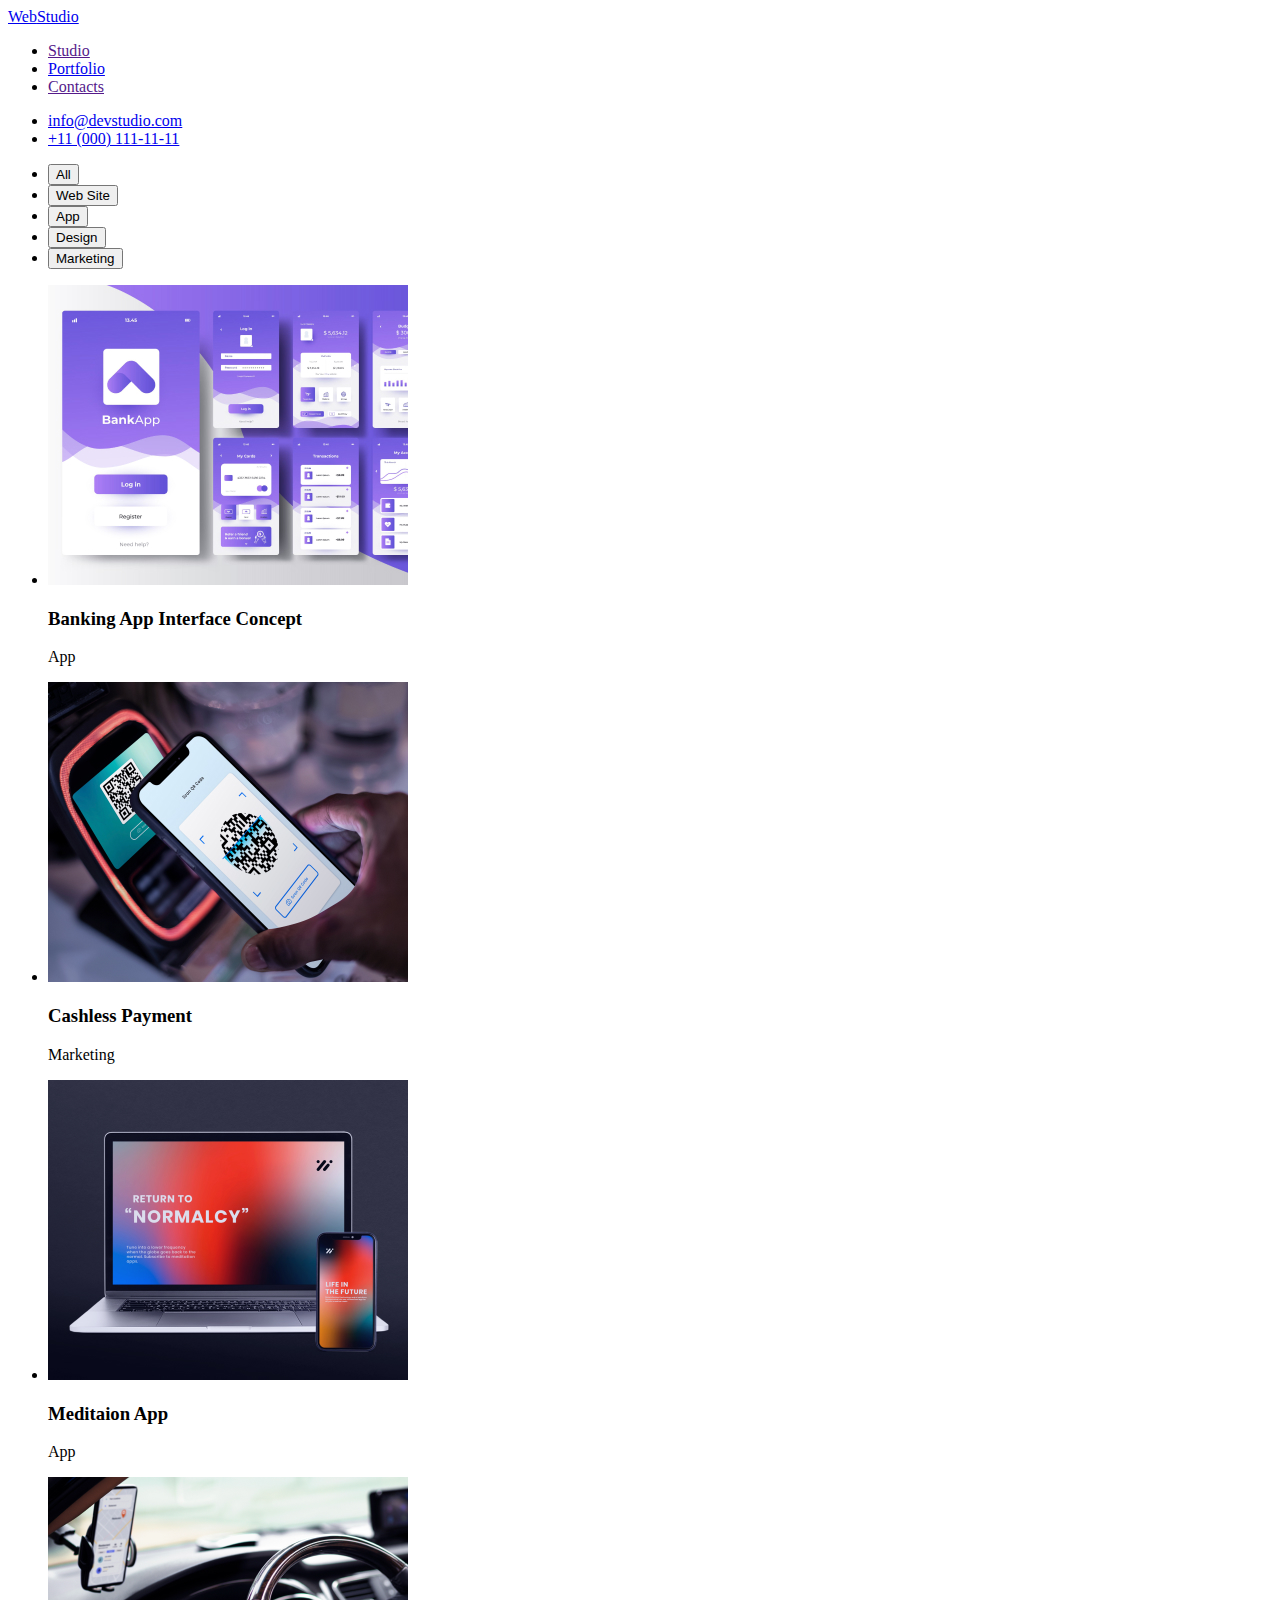
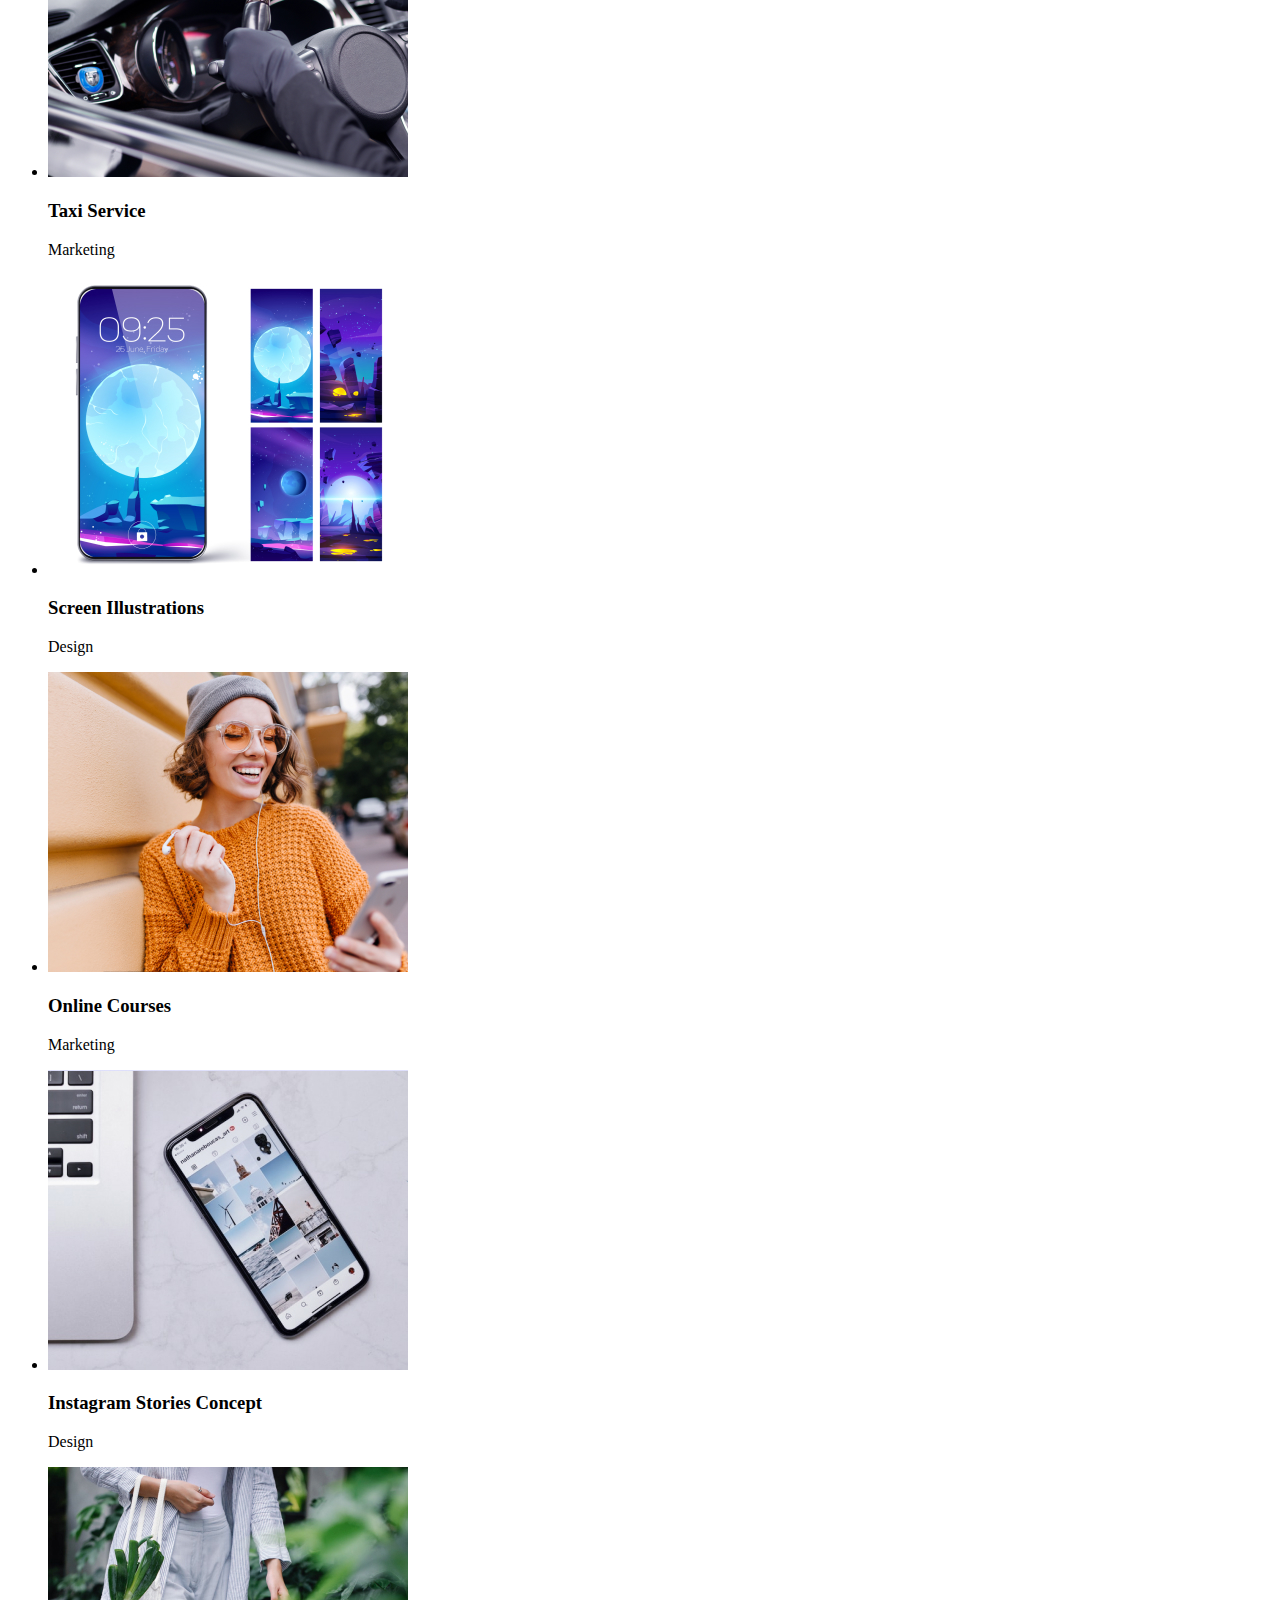
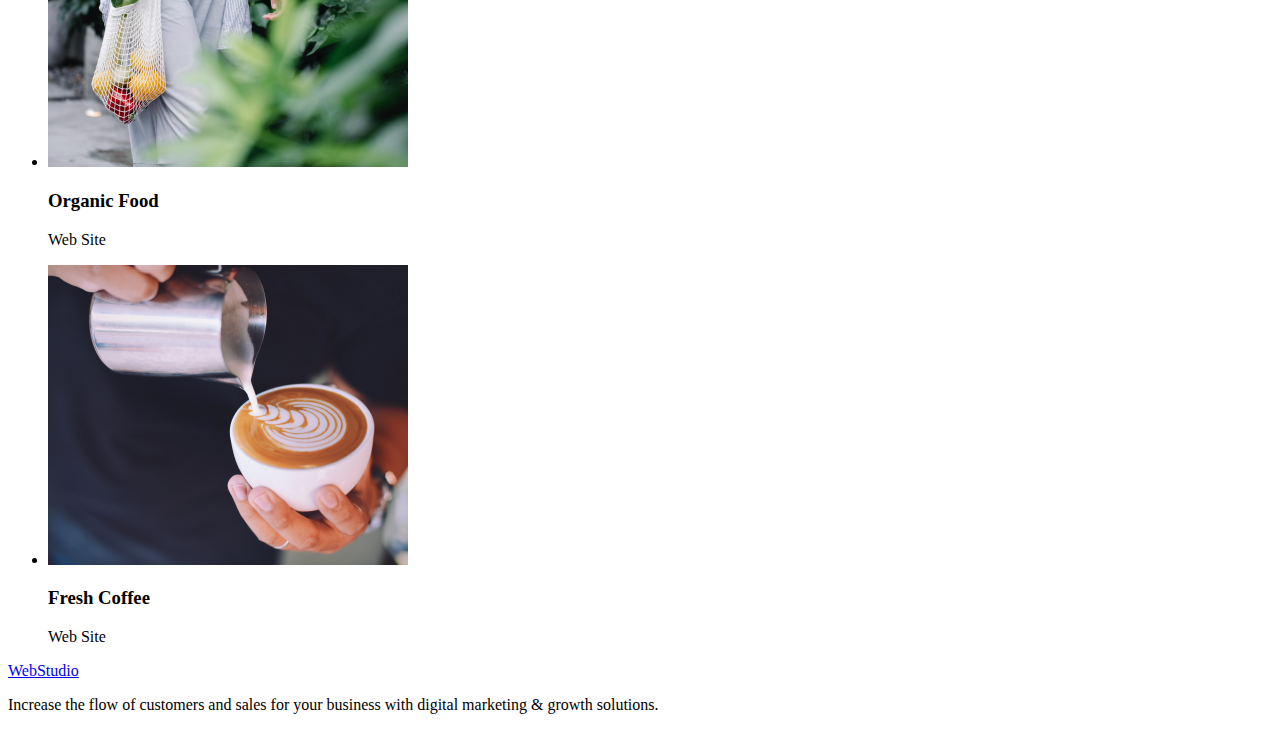
==== portfolio.html @ de846ee4 "1 commit" ====
<!DOCTYPE html>
<html lang="en">
<head>
    <meta charset="UTF-8">
    <meta http-equiv="X-UA-Compatible" content="IE=edge">
    <meta name="viewport" content="width=device-width, initial-scale=1.0">
    <title>Portfolio</title>
</head>
<body>
    <header>
        <nav>
        <a href="./index.html">Web<span>Studio</span></a>
        <ul>
            <li><a href="">Studio</a></li>
            <li><a href="./portfolio.html">Portfolio</a> </li>
            <li><a href="">Contacts</a></li>
        </ul>
        </nav>
        <ul>
        <li><a href="mailto:info@devstudio.com">info@devstudio.com</a></li>
        <li><a href="tel:+110001111111">+11 (000) 111-11-11</a></li>
        </ul> 
    </header>
    <main>
        <ul>
            <li><button type="button">All</button></li>
            <li><button type="button">Web Site</button></li>
            <li><button type="button">App</button></li>
            <li><button type="button">Design</button></li>
            <li><button type="button">Marketing</button></li>
        </ul>
        <ul>
            <li>
                <img src="./images/portfolio/portfolio_1.jpg" alt="Banking App Interface Concept">
                <h3>Banking App Interface Concept</h3>
                <p>App</p>
            </li>
            <li>
                <img src="./images/portfolio/portfolio_2.jpg" alt="Cashless Payment">
                <h3>Cashless Payment</h3>
                <p>Marketing</p>
            </li>
            <li>
                <img src="./images/portfolio/portfolio_3.jpg" alt="Meditaion App">
                <h3>Meditaion App</h3>
                <p>App</p>
            </li>
            <li>
                <img src="./images/portfolio/portfolio_4.jpg" alt="Taxi Service">
                <h3>Taxi Service</h3>
                <p>Marketing</p>
            </li>
            <li>
                <img src="./images/portfolio/portfolio_5.jpg" alt="Screen Illustrations">
                <h3>Screen Illustrations</h3>
                <p>Design</p>
            </li>
            <li>
                <img src="./images/portfolio/portfolio_6.jpg" alt="Online Courses">
                <h3>Online Courses</h3>
                <p>Marketing</p>
            </li>
            <li>
                <img src="./images/portfolio/portfolio_7.jpg" alt="Instagram Stories Concept">
                <h3>Instagram Stories Concept</h3>
                <p>Design</p>
            </li>
            <li>
                <img src="./images/portfolio/portfolio_8.jpg" alt="Organic Food">
                <h3>Organic Food</h3>
                <p>Web Site</p>
            </li>
            <li>
                <img src="./images/portfolio/portfolio_9.jpg" alt="Fresh Coffee">
                <h3>Fresh Coffee</h3>
                <p>Web Site</p>
            </li>
        </ul>
    </main>
    <footer>
        <a href="/index.html">Web<span>Studio</span></a>
        <p>
            Increase the flow of customers and sales for your business with digital
            marketing & growth solutions.
        </p>
    </footer>
</body>
</html>
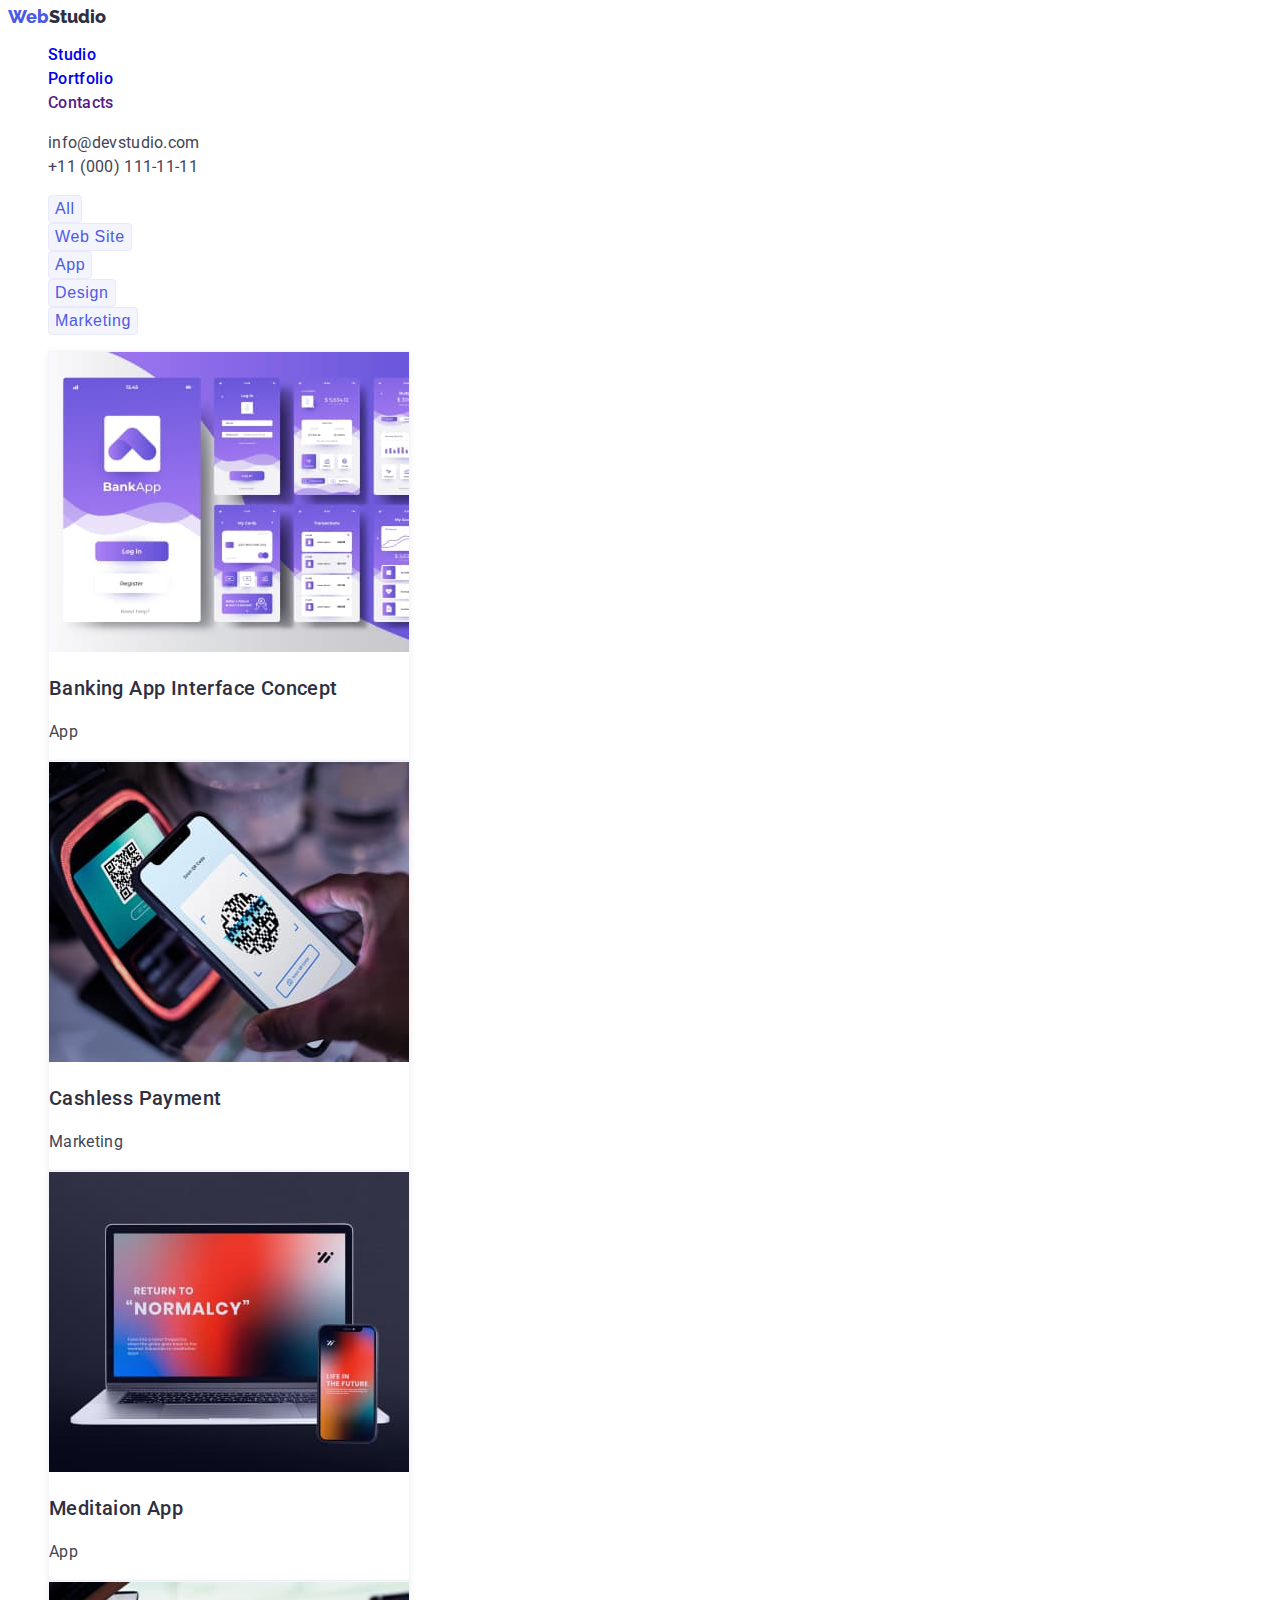
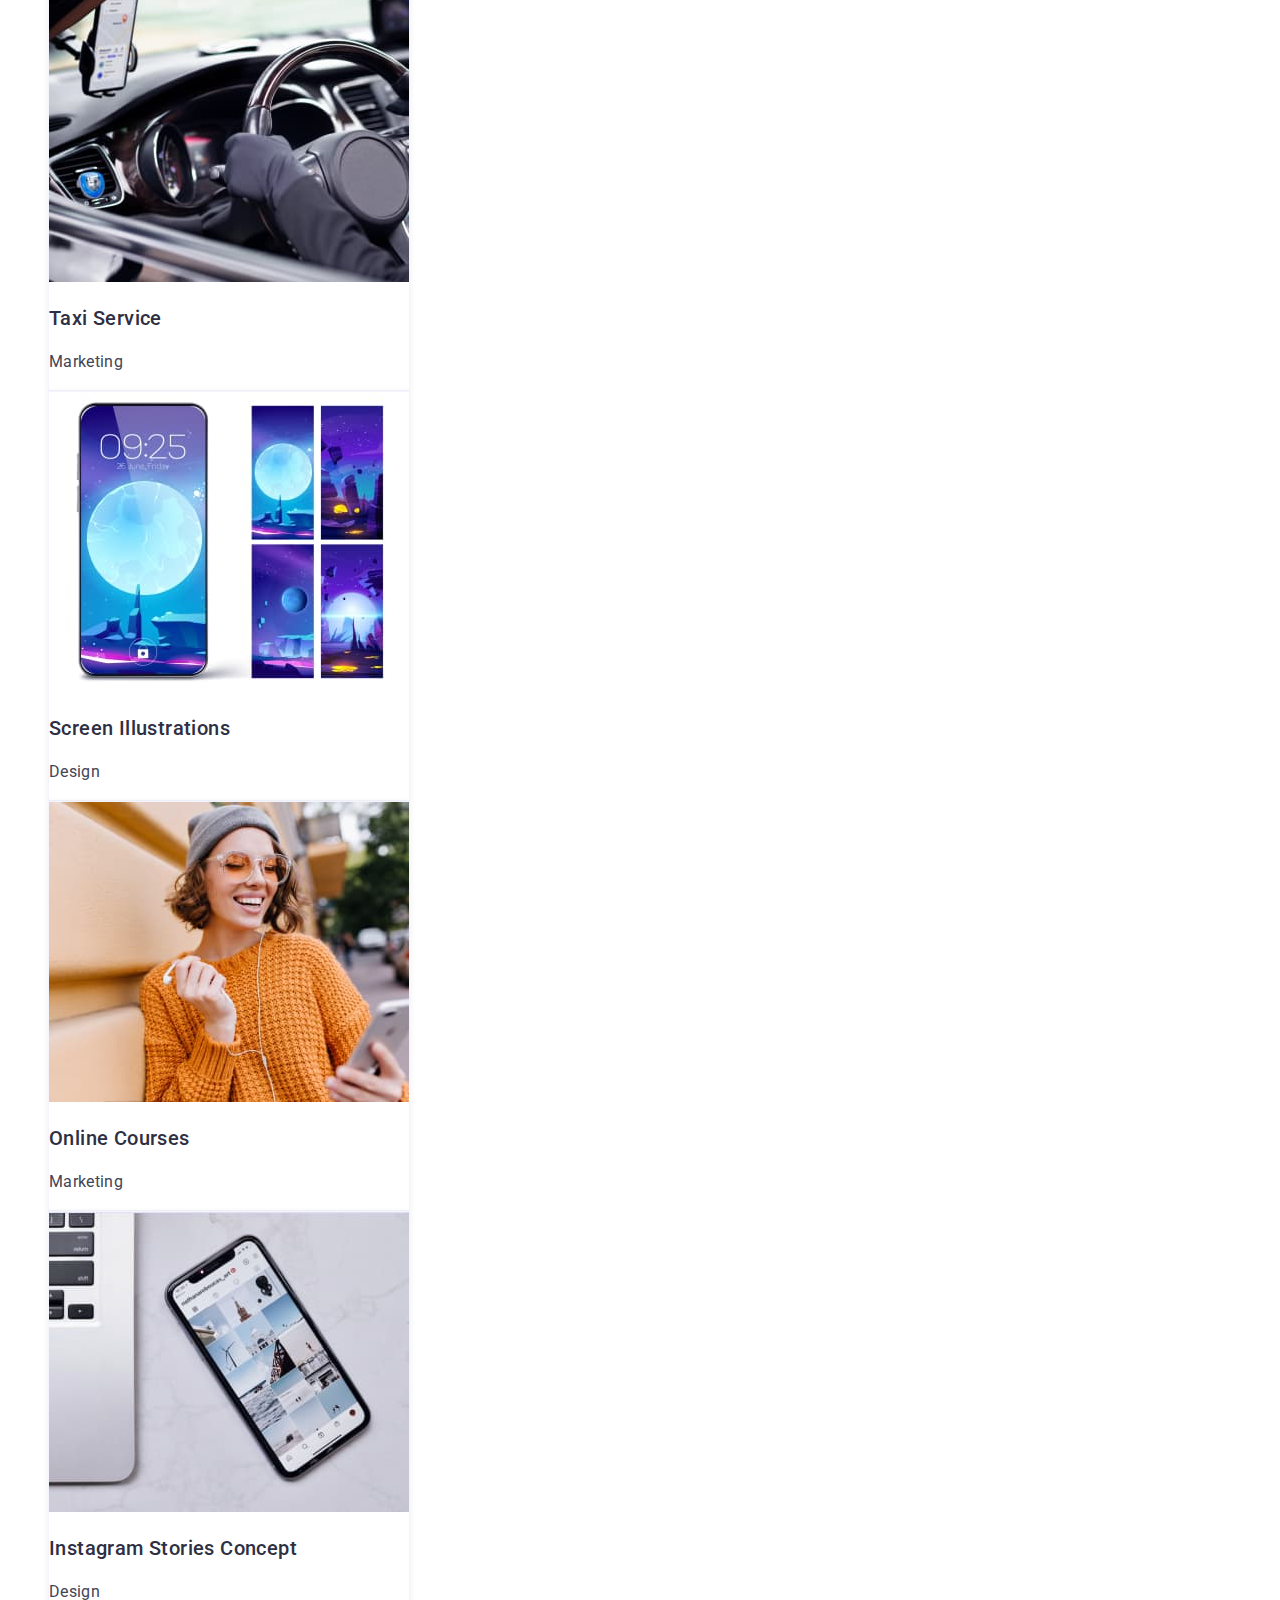
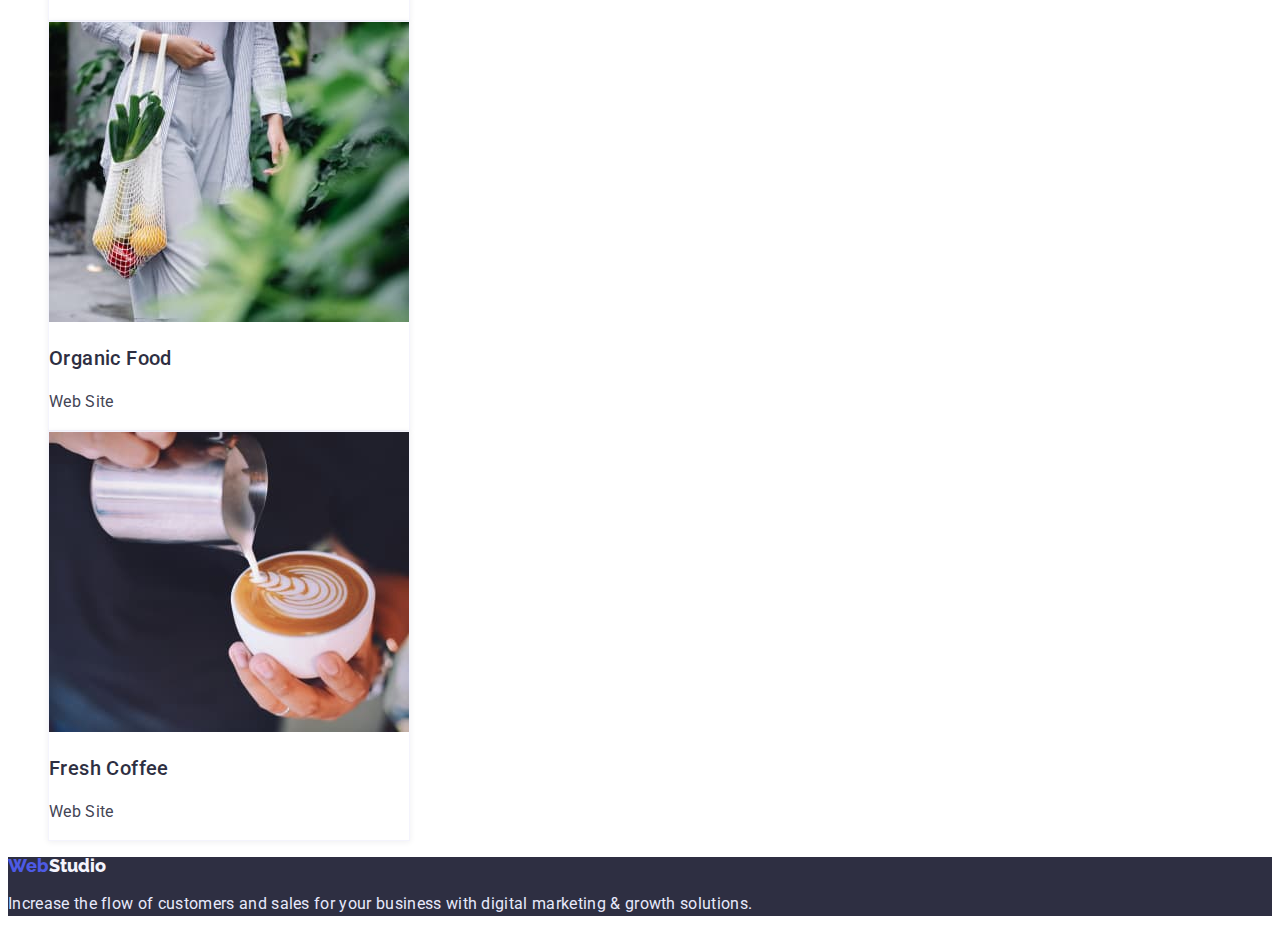
==== commit 01882536: "second commit" ====
--- a/portfolio.html
+++ b/portfolio.html
@@ -1,88 +1,102 @@
 <!DOCTYPE html>
 <html lang="en">
-<head>
-    <meta charset="UTF-8">
-    <meta http-equiv="X-UA-Compatible" content="IE=edge">
-    <meta name="viewport" content="width=device-width, initial-scale=1.0">
+  <head>
+    <meta charset="UTF-8" />
+    <meta http-equiv="X-UA-Compatible" content="IE=edge" />
+    <meta name="viewport" content="width=device-width, initial-scale=1.0" />
     <title>Portfolio</title>
-</head>
-<body>
+    <link rel="stylesheet" href="./css/styles.css" />
+    <link rel="preconnect" href="https://fonts.googleapis.com" />
+    <link rel="preconnect" href="https://fonts.gstatic.com" crossorigin />
+    <link href="https://fonts.googleapis.com/css2?family=Raleway:wght@800&family=Roboto:wght@400;500&display=swap" rel="stylesheet"/>
+  </head>
+  <body>
     <header>
-        <nav>
-        <a href="./index.html">Web<span>Studio</span></a>
-        <ul>
-            <li><a href="">Studio</a></li>
-            <li><a href="./portfolio.html">Portfolio</a> </li>
-            <li><a href="">Contacts</a></li>
+      <nav>
+        <a href="./index.html" class="logo-1 link">Web<span class="logo-2">Studio</span></a>
+        <ul class="list">
+          <li><a href="./index.html" class="header-link link">Studio</a></li>
+          <li>
+            <a href="./portfolio.html" class="header-link link">Portfolio</a>
+          </li>
+          <li><a href="" class="header-link link">Contacts</a></li>
         </ul>
-        </nav>
-        <ul>
-        <li><a href="mailto:info@devstudio.com">info@devstudio.com</a></li>
-        <li><a href="tel:+110001111111">+11 (000) 111-11-11</a></li>
-        </ul> 
+      </nav>
+      <ul class="list">
+        <li>
+          <a href="mailto:info@devstudio.com" class="header-contacts link"
+            >info@devstudio.com</a
+          >
+        </li>
+        <li>
+          <a href="tel:+110001111111" class="header-contacts link"
+            >+11 (000) 111-11-11</a
+          >
+        </li>
+      </ul>
     </header>
     <main>
-        <ul>
-            <li><button type="button">All</button></li>
-            <li><button type="button">Web Site</button></li>
-            <li><button type="button">App</button></li>
-            <li><button type="button">Design</button></li>
-            <li><button type="button">Marketing</button></li>
-        </ul>
-        <ul>
-            <li>
-                <img src="./images/portfolio/portfolio_1.jpg" alt="Banking App Interface Concept">
-                <h3>Banking App Interface Concept</h3>
-                <p>App</p>
-            </li>
-            <li>
-                <img src="./images/portfolio/portfolio_2.jpg" alt="Cashless Payment">
-                <h3>Cashless Payment</h3>
-                <p>Marketing</p>
-            </li>
-            <li>
-                <img src="./images/portfolio/portfolio_3.jpg" alt="Meditaion App">
-                <h3>Meditaion App</h3>
-                <p>App</p>
-            </li>
-            <li>
-                <img src="./images/portfolio/portfolio_4.jpg" alt="Taxi Service">
-                <h3>Taxi Service</h3>
-                <p>Marketing</p>
-            </li>
-            <li>
-                <img src="./images/portfolio/portfolio_5.jpg" alt="Screen Illustrations">
-                <h3>Screen Illustrations</h3>
-                <p>Design</p>
-            </li>
-            <li>
-                <img src="./images/portfolio/portfolio_6.jpg" alt="Online Courses">
-                <h3>Online Courses</h3>
-                <p>Marketing</p>
-            </li>
-            <li>
-                <img src="./images/portfolio/portfolio_7.jpg" alt="Instagram Stories Concept">
-                <h3>Instagram Stories Concept</h3>
-                <p>Design</p>
-            </li>
-            <li>
-                <img src="./images/portfolio/portfolio_8.jpg" alt="Organic Food">
-                <h3>Organic Food</h3>
-                <p>Web Site</p>
-            </li>
-            <li>
-                <img src="./images/portfolio/portfolio_9.jpg" alt="Fresh Coffee">
-                <h3>Fresh Coffee</h3>
-                <p>Web Site</p>
-            </li>
-        </ul>
+      <ul class="list">
+        <li><button type="button" class="filter">All</button></li>
+        <li><button type="button" class="filter">Web Site</button></li>
+        <li><button type="button" class="filter">App</button></li>
+        <li><button type="button" class="filter">Design</button></li>
+        <li><button type="button" class="filter">Marketing</button></li>
+      </ul>
+      <ul class="list">
+        <li class="project">
+          <img src="./images/portfolio/portfolio_1.jpg" alt="Banking App Interface Concept" width="360"/>
+          <h3 class="project-name">Banking App Interface Concept</h3>
+          <p class="project-type">App</p>
+        </li>
+        <li class="project">
+          <img src="./images/portfolio/portfolio_2.jpg" alt="Cashless Payment" width="360"/>
+          <h3 class="project-name">Cashless Payment</h3>
+          <p class="project-type">Marketing</p>
+        </li>
+        <li class="project">
+          <img src="./images/portfolio/portfolio_3.jpg" alt="Meditaion App" width="360"/>
+          <h3 class="project-name">Meditaion App</h3>
+          <p class="project-type">App</p>
+        </li>
+        <li class="project">
+          <img src="./images/portfolio/portfolio_4.jpg" alt="Taxi Service" width="360"/>
+          <h3 class="project-name">Taxi Service</h3>
+          <p class="project-type">Marketing</p>
+        </li>
+        <li class="project">
+          <img src="./images/portfolio/portfolio_5.jpg" alt="Screen Illustrations" width="360"/>
+          <h3 class="project-name">Screen Illustrations</h3>
+          <p class="project-type">Design</p>
+        </li>
+        <li class="project">
+          <img src="./images/portfolio/portfolio_6.jpg" alt="Online Courses" width="360"/>
+          <h3 class="project-name">Online Courses</h3>
+          <p class="project-type">Marketing</p>
+        </li>
+        <li class="project">
+          <img src="./images/portfolio/portfolio_7.jpg" alt="Instagram Stories Concept" width="360"/>
+          <h3 class="project-name">Instagram Stories Concept</h3>
+          <p class="project-type">Design</p>
+        </li>
+        <li class="project">
+          <img src="./images/portfolio/portfolio_8.jpg" alt="Organic Food" width="360"/>
+          <h3 class="project-name">Organic Food</h3>
+          <p class="project-type">Web Site</p>
+        </li>
+        <li class="project">
+          <img src="./images/portfolio/portfolio_9.jpg" alt="Fresh Coffee" width="360"/>
+          <h3 class="project-name">Fresh Coffee</h3>
+          <p class="project-type">Web Site</p>
+        </li>
+      </ul>
     </main>
-    <footer>
-        <a href="/index.html">Web<span>Studio</span></a>
-        <p>
-            Increase the flow of customers and sales for your business with digital
-            marketing & growth solutions.
-        </p>
+    <footer class="footer">
+      <a href="./index.html" class="logo-1 link">Web<span class="logo-3">Studio</span></a>
+      <p class="footer-text">
+        Increase the flow of customers and sales for your business with digital
+        marketing & growth solutions.
+      </p>
     </footer>
-</body>
+  </body>
 </html>--- a/css/styles.css
+++ b/css/styles.css
@@ -0,0 +1,211 @@
+body{
+    font-family: 'Roboto', sans-serif;
+    font-size: 16px;
+    color: #434455;
+}
+:root{
+    --color-iris:#4D5AE5;
+    --color-navy-blue:#2E2F42;
+    --color-green:#31D0AA;
+    --color-slate:#434455;
+    --color-light-slate:#8E8F99;
+    --color-cornflower:#E7E9FC;
+    --color-cloud:#F4F4FD;
+}
+.list{
+    list-style: none;
+}
+.link{
+    text-decoration: none;
+}
+.visually-hidden {
+    position: absolute;
+    width: 1px;
+    height: 1px;
+    margin: -1px;
+    border: 0;
+    padding: 0;
+    
+    white-space: nowrap;
+    clip-path: inset(100%);
+    clip: rect(0 0 0 0);
+    overflow: hidden;
+}
+/*---------------   NAVIGATION  ----------------- */
+.logo-1{
+    font-family: 'Raleway', sans-serif;
+    color: var(--color-iris);
+    font-weight: 800;
+    font-size: 18px;
+    line-height: 1.17px;
+}
+.logo-2{
+    font-family: 'Raleway', sans-serif;
+    color: var(--color-navy-blue);
+    font-weight: 800;
+    font-size: 18px;
+    line-height: 1.17px;
+}
+.header-link{
+    font-weight: 500;
+    font-size: 16px;
+    line-height: 1.5;
+    letter-spacing: 0.02em;
+}
+.header-link:hover {
+    color:var(--color-slate)
+}
+.header-link:focus {
+    color: var(--color-iris);
+}
+.header-contacts{
+    font-weight: 400;
+    color: var(--color-slate);
+    font-size: 16px;
+    line-height: 1.5;
+    letter-spacing: 0.02em;
+}
+/*---------------   MAIN  ----------------- */
+.main-section{
+    background-color: var(--color-navy-blue);
+}
+.main-title{
+    color: #ffffff;
+    font-weight: 500;
+    font-size: 56px;
+    line-height: 1.07;
+    letter-spacing: 0.02em;
+    text-align: center;
+}
+.main-btn{
+    font-family:inherit;
+    font-weight: 500;
+    font-size: 16px;
+    line-height: 1.19p;
+    letter-spacing: 0.04em;
+    color: #FFFFFF;
+    background-color: var(--color-iris);
+    box-shadow: 0px 4px 4px rgba(0, 0, 0, 0.15);
+}
+.main-btn:hover{
+    box-shadow: 0px 1px 6px rgba(46, 47, 66, 0.08), 0px 1px 1px rgba(46, 47, 66, 0.16), 0px 2px 1px rgba(46, 47, 66, 0.08);
+}
+.main-btn:focus{
+    background: #404BBF;
+}
+
+/*---------------   SKILLS  ----------------- */
+.skill{
+    font-weight: 500;
+    font-size: 20px;
+    line-height: 1.2;
+    color: var(--color-navy-blue);
+    letter-spacing: 0.02em;
+}
+.about-skill{
+    font-size: 16px;
+    line-height: 1.5;
+    letter-spacing: 0.02em;
+    color: var(--color-slate);
+}
+/*---------------   ABOUT OUR WORK  ----------------- */
+.about-our-work{
+    font-weight: 500;
+    font-size: 36px;
+    line-height: 1.11;
+    text-align: center;
+    letter-spacing: 0.02em;
+    text-transform: capitalize;
+    color:var(--color-navy-blue);
+}
+/*---------------   OUR TEAM  ----------------- */
+.our-team-section{
+    background-color: var(--color-cloud);
+}
+.team-title{
+    font-weight: 500;
+    font-size: 36px;
+    line-height: 1.11;
+    text-align: center;
+    letter-spacing: 0.02em;
+    text-transform: capitalize;
+    color:var(--color-navy-blue);
+}
+.user {
+    background-color: #FFFFFF;
+    width: 260px;
+}
+.name-user {
+    font-weight: 500;
+    font-size: 20px;
+    line-height: 1.2;
+    color: var(--color-navy-blue);
+    letter-spacing: 0.02em;
+}
+.user-work {
+    font-size: 16px;
+    line-height: 1.5;
+    letter-spacing: 0.02em;
+    color: var(--color-slate);
+}
+/*---------------   FOOTER  ----------------- */
+.logo-3{
+    font-family: 'Raleway', sans-serif;
+    color: var(--color-cloud);
+    font-weight: 800;
+    font-size: 18px;
+    line-height: 1.17px;
+}
+.footer {
+    background-color: var(--color-navy-blue);
+}
+.footer-text {
+    font-size: 16px;
+    line-height: 1.5;
+    letter-spacing: 0.02em;
+    color: var(--color-cornflower);
+}
+/*---------------   PORTFOLIO  ----------------- */
+.filter{
+    font-weight: 500;
+    font-size: 16px;
+    line-height: 1.5;
+    align-items: center;
+    text-align: center;
+    letter-spacing: 0.04em;
+    color: var(--color-iris);
+    background:var(--color-cloud);
+    border: 1px solid var(--color-cornflower);
+    border-radius: 4px;
+}
+.filter:focus{
+    font-weight: 500;
+    font-size: 16px;
+    line-height: 1.5;
+    align-items: center;
+    text-align: center;
+    letter-spacing: 0.04em;
+    color: #FFFFFF;
+    background:var(--color-iris);
+    box-shadow: 0px 3px 1px rgba(0, 0, 0, 0.1), 0px 2px 1px rgba(0, 0, 0, 0.08), 0px 2px 2px rgba(0, 0, 0, 0.12);
+    border-radius: 4px;
+}
+.project{
+    background-color: #FFFFFF;
+    border: 0.5px solid #F4F4FD;
+    box-shadow: 0px 1px 6px rgba(46, 47, 66, 0.08);
+    width: 360px;
+}
+.project-name{
+    font-weight: 500;
+    font-size: 20px;
+    line-height: 1.2;
+    letter-spacing: 0.02em;
+    color: var(--color-navy-blue);
+}
+.project-type{
+    font-size: 16px;
+    line-height: 1.5;
+    letter-spacing: 0.02em;
+    color: var(--color-slate);
+}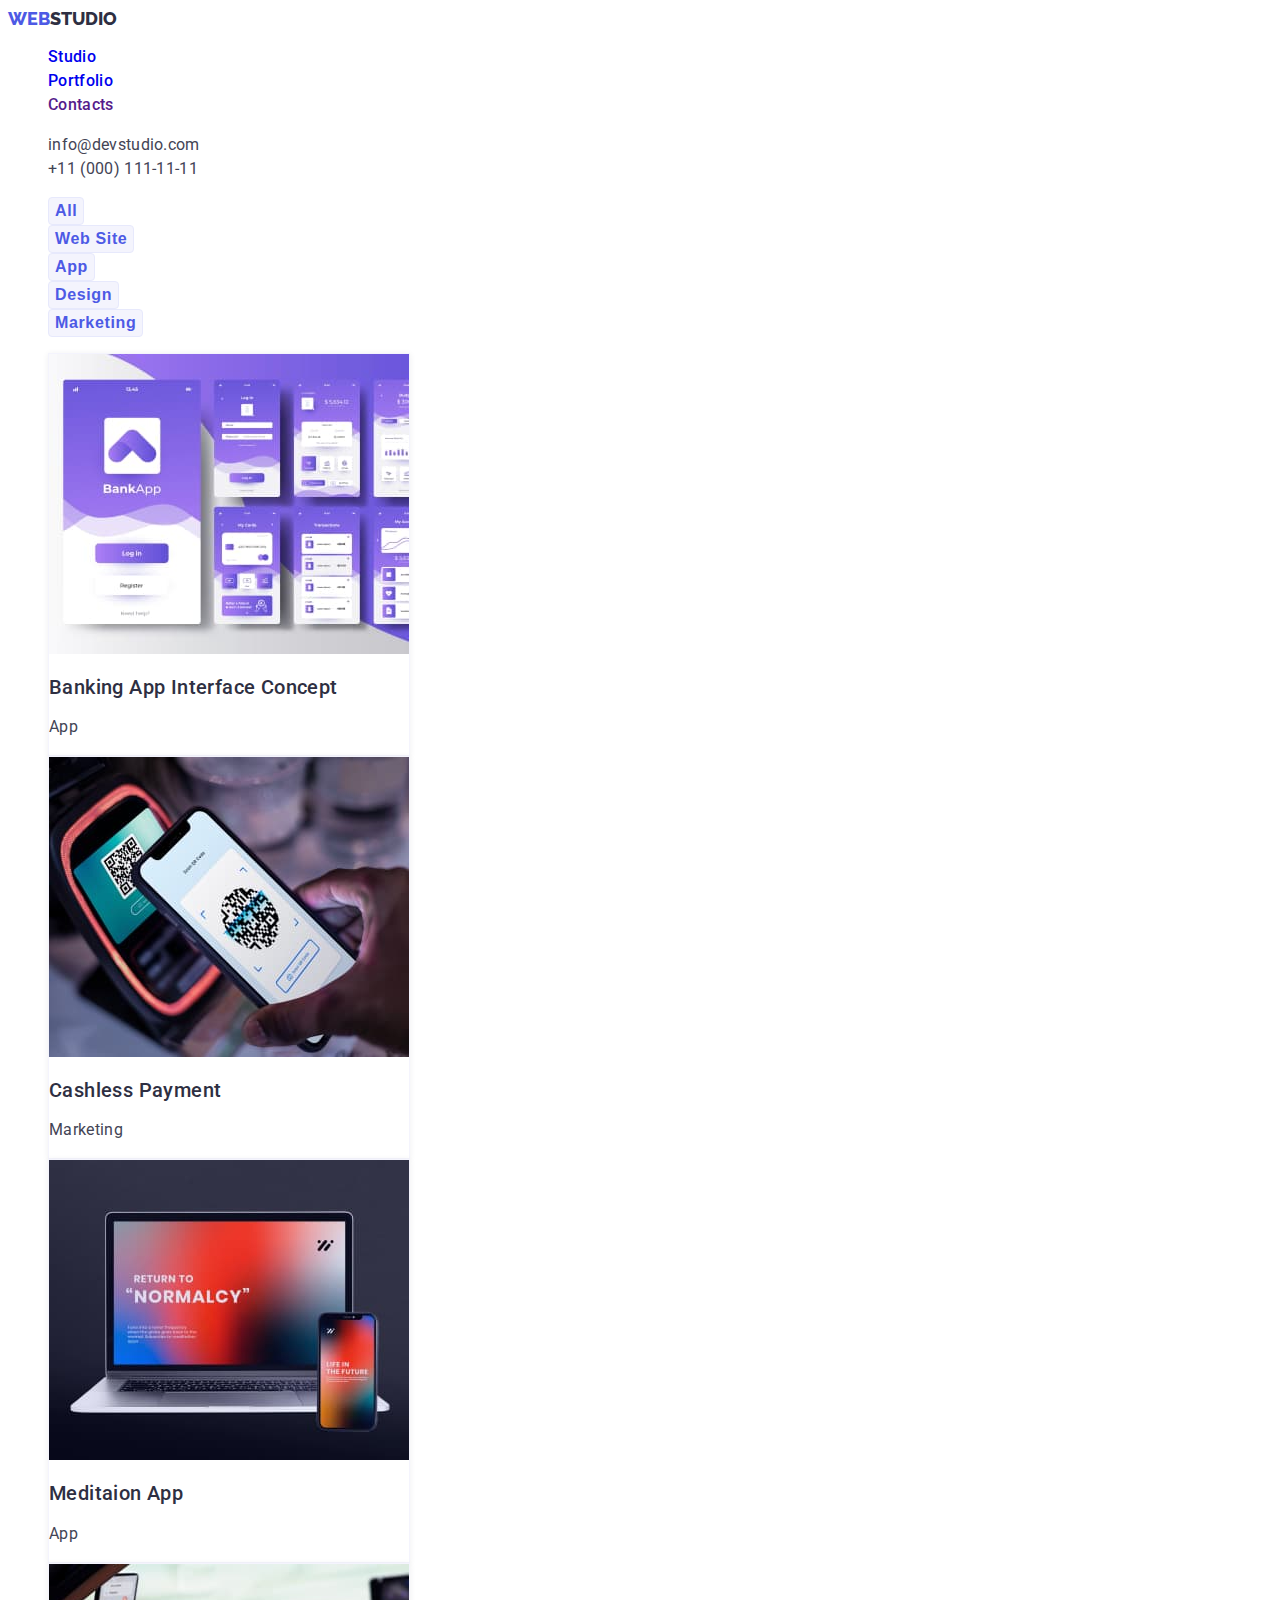
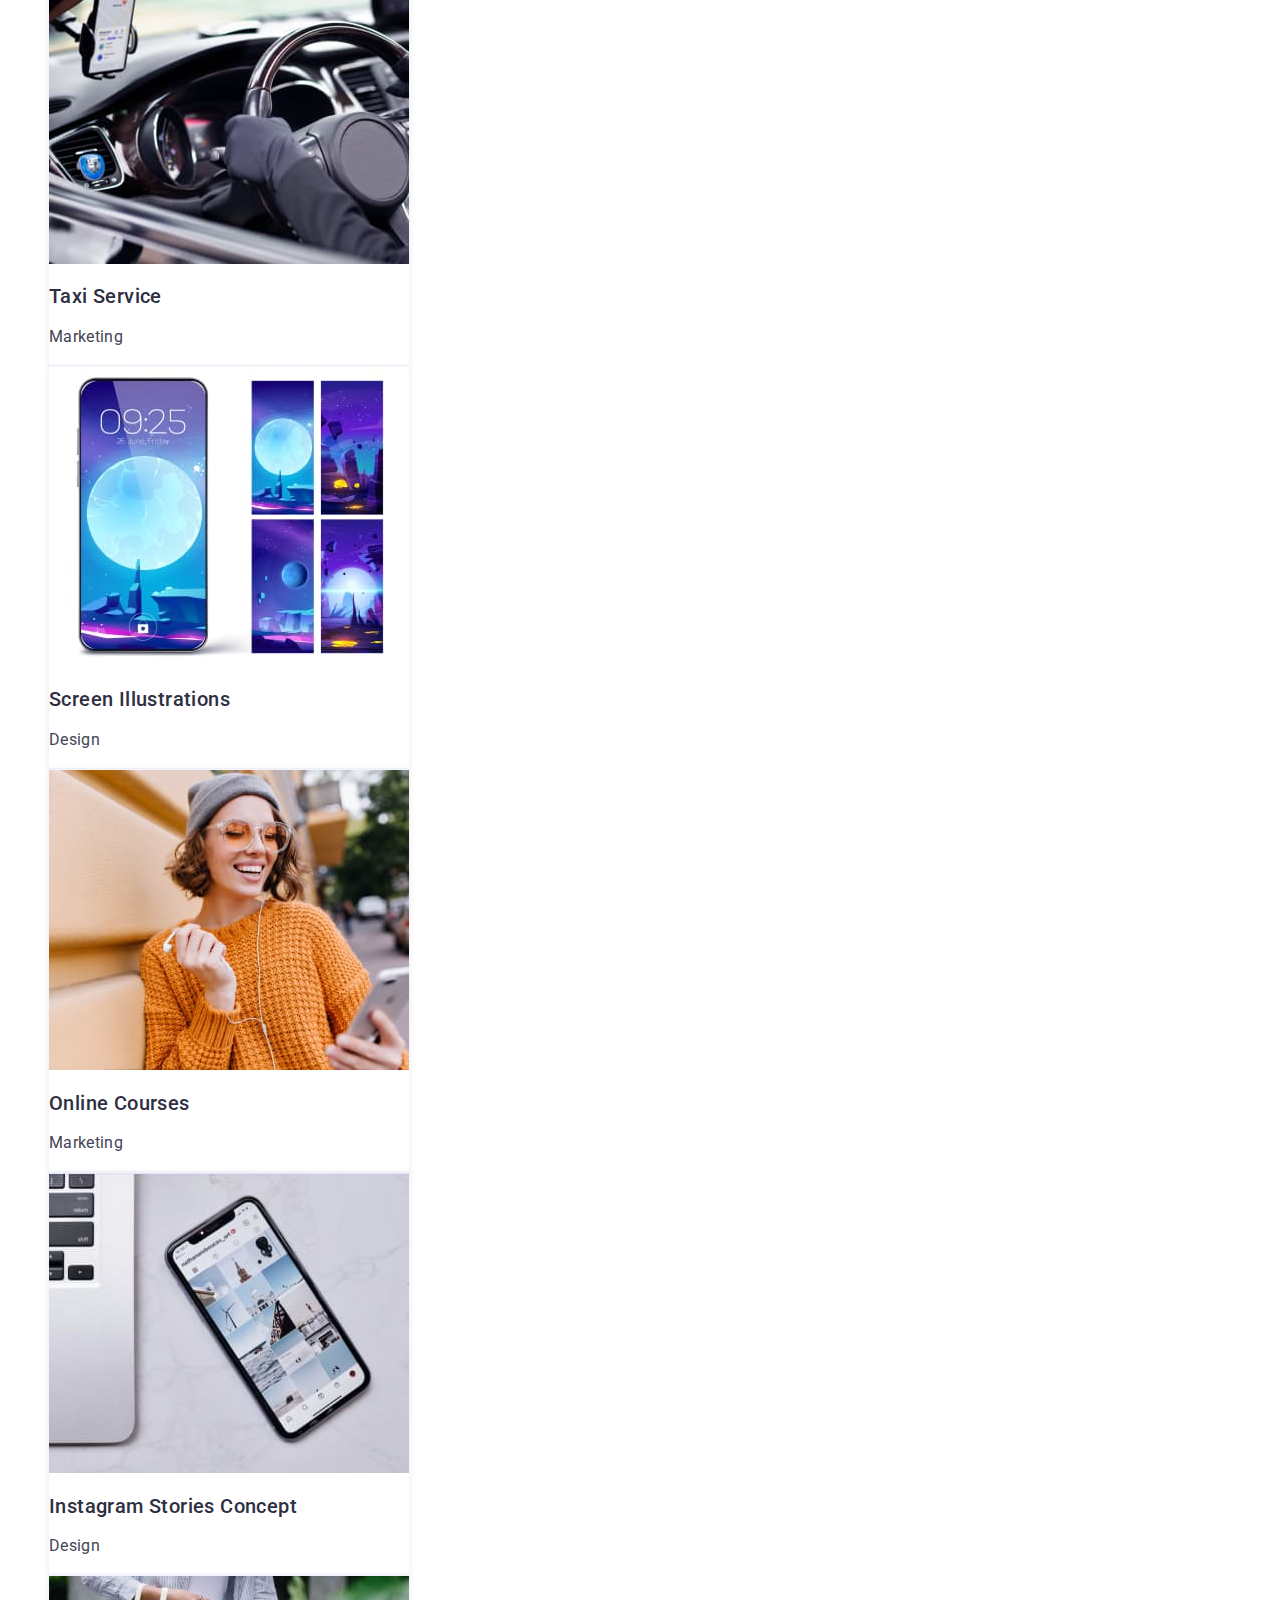
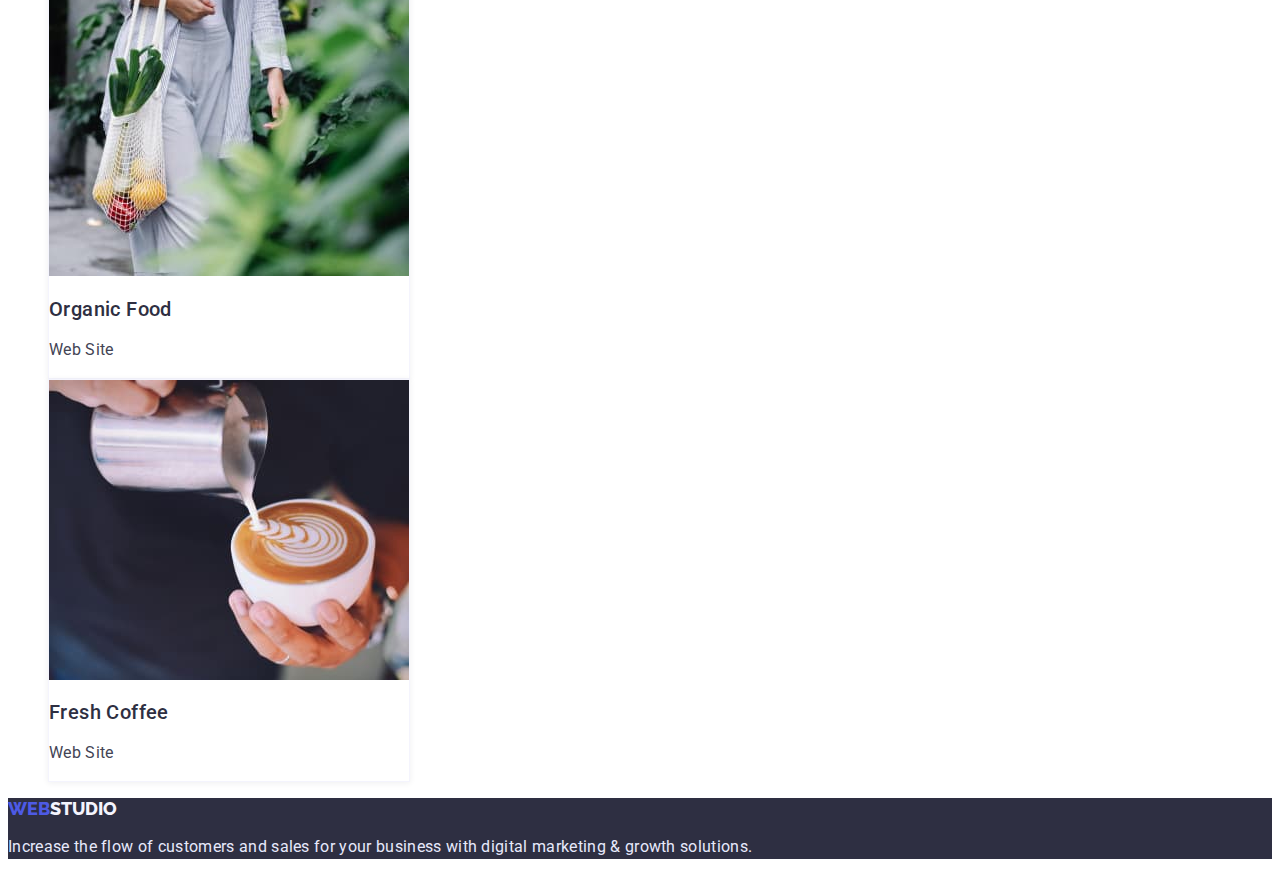
==== commit dfdecdfe: "update after checking" ====
--- a/portfolio.html
+++ b/portfolio.html
@@ -36,60 +36,81 @@
       </ul>
     </header>
     <main>
-      <ul class="list">
-        <li><button type="button" class="filter">All</button></li>
-        <li><button type="button" class="filter">Web Site</button></li>
-        <li><button type="button" class="filter">App</button></li>
-        <li><button type="button" class="filter">Design</button></li>
-        <li><button type="button" class="filter">Marketing</button></li>
-      </ul>
-      <ul class="list">
-        <li class="project">
-          <img src="./images/portfolio/portfolio_1.jpg" alt="Banking App Interface Concept" width="360"/>
-          <h3 class="project-name">Banking App Interface Concept</h3>
-          <p class="project-type">App</p>
-        </li>
-        <li class="project">
-          <img src="./images/portfolio/portfolio_2.jpg" alt="Cashless Payment" width="360"/>
-          <h3 class="project-name">Cashless Payment</h3>
-          <p class="project-type">Marketing</p>
-        </li>
-        <li class="project">
-          <img src="./images/portfolio/portfolio_3.jpg" alt="Meditaion App" width="360"/>
-          <h3 class="project-name">Meditaion App</h3>
-          <p class="project-type">App</p>
-        </li>
-        <li class="project">
-          <img src="./images/portfolio/portfolio_4.jpg" alt="Taxi Service" width="360"/>
-          <h3 class="project-name">Taxi Service</h3>
-          <p class="project-type">Marketing</p>
-        </li>
-        <li class="project">
-          <img src="./images/portfolio/portfolio_5.jpg" alt="Screen Illustrations" width="360"/>
-          <h3 class="project-name">Screen Illustrations</h3>
-          <p class="project-type">Design</p>
-        </li>
-        <li class="project">
-          <img src="./images/portfolio/portfolio_6.jpg" alt="Online Courses" width="360"/>
-          <h3 class="project-name">Online Courses</h3>
-          <p class="project-type">Marketing</p>
-        </li>
-        <li class="project">
-          <img src="./images/portfolio/portfolio_7.jpg" alt="Instagram Stories Concept" width="360"/>
-          <h3 class="project-name">Instagram Stories Concept</h3>
-          <p class="project-type">Design</p>
-        </li>
-        <li class="project">
-          <img src="./images/portfolio/portfolio_8.jpg" alt="Organic Food" width="360"/>
-          <h3 class="project-name">Organic Food</h3>
-          <p class="project-type">Web Site</p>
-        </li>
-        <li class="project">
-          <img src="./images/portfolio/portfolio_9.jpg" alt="Fresh Coffee" width="360"/>
-          <h3 class="project-name">Fresh Coffee</h3>
-          <p class="project-type">Web Site</p>
-        </li>
-      </ul>
+      <section>
+        <h1 class="visually-hidden">Portfolio</h1>
+        <ul class="list">
+          <li><button type="button" class="filter">All</button></li>
+          <li><button type="button" class="filter">Web Site</button></li>
+          <li><button type="button" class="filter">App</button></li>
+          <li><button type="button" class="filter">Design</button></li>
+          <li><button type="button" class="filter">Marketing</button></li>
+        </ul>
+        <ul class="list">
+          <li class="project">
+            <a href="" class="link">
+              <img src="./images/portfolio/portfolio_1.jpg" alt="Banking App Interface Concept" width="360"/>
+              <h2 class="project-name">Banking App Interface Concept</h2>
+              <p class="project-type">App</p>
+            </a>
+          </li>
+          <li class="project">
+            <a href="" class="link">
+              <img src="./images/portfolio/portfolio_2.jpg" alt="Cashless Payment" width="360"/>
+              <h2 class="project-name">Cashless Payment</h2>
+              <p class="project-type">Marketing</p>
+            </a>
+          </li>
+          <li class="project">
+            <a href="" class="link">
+              <img src="./images/portfolio/portfolio_3.jpg" alt="Meditaion App" width="360"/>
+              <h2 class="project-name">Meditaion App</h2>
+              <p class="project-type">App</p>
+            </a>
+          </li>
+          <li class="project">
+            <a href="" class="link">
+              <img src="./images/portfolio/portfolio_4.jpg" alt="Taxi Service" width="360"/>
+              <h2 class="project-name">Taxi Service</h2>
+              <p class="project-type">Marketing</p>
+            </a>
+          </li>
+          <li class="project">
+            <a href="" class="link">
+              <img src="./images/portfolio/portfolio_5.jpg" alt="Screen Illustrations" width="360"/>
+              <h2 class="project-name">Screen Illustrations</h2>
+              <p class="project-type">Design</p>
+            </a>
+          </li>
+          <li class="project">
+            <a href="" class="link">
+              <img src="./images/portfolio/portfolio_6.jpg" alt="Online Courses" width="360"/>
+              <h2 class="project-name">Online Courses</h2>
+              <p class="project-type">Marketing</p>
+            </a>
+          </li>
+          <li class="project">
+            <a href="" class="link">
+              <img src="./images/portfolio/portfolio_7.jpg" alt="Instagram Stories Concept" width="360"/>
+              <h2 class="project-name">Instagram Stories Concept</h2>
+              <p class="project-type">Design</p>
+            </a>
+          </li>
+          <li class="project">
+            <a href="" class="link">
+              <img src="./images/portfolio/portfolio_8.jpg" alt="Organic Food" width="360"/>
+              <h2 class="project-name">Organic Food</h2>
+              <p class="project-type">Web Site</p>
+            </a>
+          </li>
+          <li class="project">
+            <a href="" class="link">
+              <img src="./images/portfolio/portfolio_9.jpg" alt="Fresh Coffee" width="360"/>
+              <h2 class="project-name">Fresh Coffee</h2>
+              <p class="project-type">Web Site</p>
+            </a>
+          </li>
+        </ul>
+      </section>
     </main>
     <footer class="footer">
       <a href="./index.html" class="logo-1 link">Web<span class="logo-3">Studio</span></a>
--- a/css/styles.css
+++ b/css/styles.css
@@ -1,7 +1,7 @@
 body{
     font-family: 'Roboto', sans-serif;
     font-size: 16px;
-    color: #434455;
+    color:var(--color-slate);
 }
 :root{
     --color-iris:#4D5AE5;
@@ -37,14 +37,16 @@
     color: var(--color-iris);
     font-weight: 800;
     font-size: 18px;
-    line-height: 1.17px;
+    line-height: 1.17;
+    text-transform: uppercase;
 }
 .logo-2{
     font-family: 'Raleway', sans-serif;
     color: var(--color-navy-blue);
     font-weight: 800;
     font-size: 18px;
-    line-height: 1.17px;
+    line-height: 1.17;
+    text-transform: uppercase;
 }
 .header-link{
     font-weight: 500;
@@ -53,7 +55,7 @@
     letter-spacing: 0.02em;
 }
 .header-link:hover {
-    color:var(--color-slate)
+    color:var(--color-iris)
 }
 .header-link:focus {
     color: var(--color-iris);
@@ -64,6 +66,9 @@
     font-size: 16px;
     line-height: 1.5;
     letter-spacing: 0.02em;
+}
+.header-contacts:hover{
+    color: var(--color-iris);
 }
 /*---------------   MAIN  ----------------- */
 .main-section{
@@ -81,14 +86,16 @@
     font-family:inherit;
     font-weight: 500;
     font-size: 16px;
-    line-height: 1.19p;
+    line-height: 1.19;
     letter-spacing: 0.04em;
     color: #FFFFFF;
     background-color: var(--color-iris);
     box-shadow: 0px 4px 4px rgba(0, 0, 0, 0.15);
+    cursor: pointer;
 }
 .main-btn:hover{
     box-shadow: 0px 1px 6px rgba(46, 47, 66, 0.08), 0px 1px 1px rgba(46, 47, 66, 0.16), 0px 2px 1px rgba(46, 47, 66, 0.08);
+    background-color: #404BBF;
 }
 .main-btn:focus{
     background: #404BBF;
@@ -154,7 +161,8 @@
     color: var(--color-cloud);
     font-weight: 800;
     font-size: 18px;
-    line-height: 1.17px;
+    line-height: 1.17;
+    text-transform: uppercase;
 }
 .footer {
     background-color: var(--color-navy-blue);
@@ -167,23 +175,30 @@
 }
 /*---------------   PORTFOLIO  ----------------- */
 .filter{
-    font-weight: 500;
-    font-size: 16px;
-    line-height: 1.5;
-    align-items: center;
-    text-align: center;
+    font-weight: 600;
+    font-size: 16px;
+    line-height: 1.5;
     letter-spacing: 0.04em;
     color: var(--color-iris);
     background:var(--color-cloud);
     border: 1px solid var(--color-cornflower);
     border-radius: 4px;
+    cursor: pointer;
+}
+.filter:hover{
+    font-weight: 600;
+    font-size: 16px;
+    line-height: 1.5;
+    letter-spacing: 0.04em;
+    color: #FFFFFF;
+    background:var(--color-iris);
+    box-shadow: 0px 3px 1px rgba(0, 0, 0, 0.1), 0px 2px 1px rgba(0, 0, 0, 0.08), 0px 2px 2px rgba(0, 0, 0, 0.12);
+    border-radius: 4px;
 }
 .filter:focus{
-    font-weight: 500;
-    font-size: 16px;
-    line-height: 1.5;
-    align-items: center;
-    text-align: center;
+    font-weight: 600;
+    font-size: 16px;
+    line-height: 1.5;
     letter-spacing: 0.04em;
     color: #FFFFFF;
     background:var(--color-iris);
